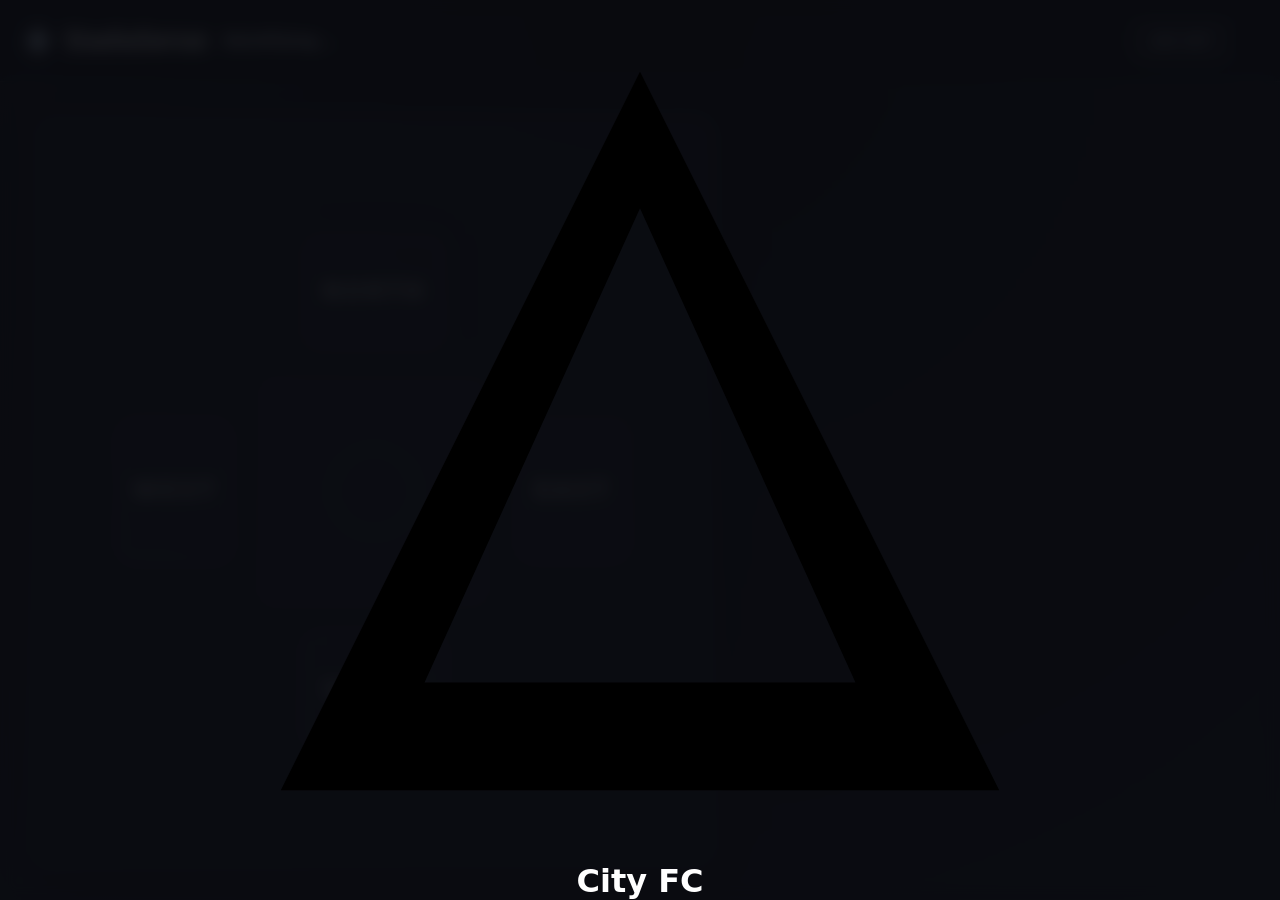
==== index.html @ 7b449bf9 "first commit" ====
<!DOCTYPE html>
<html lang="en">
<head>
  <meta charset="UTF-8">
  <meta name="viewport" content="width=device-width, initial-scale=1.0, maximum-scale=1.0, user-scalable=no">
  <meta name="description" content="Secure, accessible, and personalized Venue Assistant">
  <meta http-equiv="Content-Security-Policy" content="default-src 'self'; style-src 'self' 'unsafe-inline'; script-src 'self'; connect-src 'self' https://generativelanguage.googleapis.com">
  <title>StadiaSense | Smart Stadium Assistant</title>
  <link rel="stylesheet" href="./styles.css">
</head>
<body>

  <!-- Splash Screen -->
  <div id="splash" aria-hidden="false">
    <svg viewBox="0 0 24 24"><path d="M12 2L2 22h20L12 2zm0 3.8L18 19H6l6-13.2z"/></svg>
    <h1 id="splash-title">StadiaSense</h1>
  </div>

  <!-- Ticket Authentication Portal -->
  <div id="ticket-portal" aria-hidden="true" role="dialog" aria-labelledby="auth-title">
    <div class="glass-card auth-card">
      <h2 id="auth-title">Authenticate Your Visit</h2>
      <p>Enter your <strong>Ticket Reference</strong> or <strong>Staff ID</strong> below to unlock your personalized guide.</p>
      
      <div class="input-group">
        <input type="text" id="ticket-input" placeholder="e.g. VIP-AA123" aria-label="Ticket Number" />
        <button id="auth-btn" class="tap-target" aria-label="Submit Ticket">Unlock 🔓</button>
      </div>
      <p id="auth-error" class="error-msg" aria-live="polite"></p>
      
      <div class="demo-hints">
        <small>Demo IDs: VIP-AA123, FAN-456, STAFF-001</small>
      </div>
    </div>
  </div>

  <!-- Settings / API Modal -->
  <div id="settings-modal" aria-hidden="true" role="dialog">
    <div class="glass-card modal-content">
      <h2>App Settings</h2>
      <label for="api-key-input">Gemini API Key (For Concierge):</label>
      <input type="password" id="api-key-input" placeholder="AIzaSy..." />
      <div style="display:flex; gap:1rem; margin-top:1rem;">
        <button id="save-key-btn" class="tap-target">Save securely</button>
        <button id="close-modal-btn" class="tap-target secondary">Close</button>
      </div>
    </div>
  </div>

  <!-- Timesheet Overlay -->
  <div id="timesheet-modal" aria-hidden="true" role="dialog">
    <div class="glass-card timesheet-content">
      <div class="timesheet-header">
        <h2>Schedule</h2>
        <button id="close-timesheet-btn" class="tap-target small-btn">❌</button>
      </div>
      <div id="timesheet-error" style="color:var(--wait-bad); font-weight:800; font-size:0.9rem; text-align:center; min-height: 20px;"></div>
      <ul id="schedule-list"></ul>
    </div>
  </div>

  <!-- Main App View -->
  <header id="main-header">
    <div class="header-left">
      <div class="brand">
        <svg aria-hidden="true" viewBox="0 0 24 24" stroke="currentColor" stroke-width="2"><path d="M13 2L3 14h9l-1 8 10-12h-9l1-8z"/></svg>
        <span id="app-title">StadiaSense</span>
      </div>
      <div class="user-greeting" id="user-greeting">Identifying...</div>
    </div>
    <div style="display:flex; gap:0.5rem; align-items: center;">
      <button id="logout-btn" class="tap-target small-text-btn" aria-label="Clear Session">Log Out</button>
      <button id="settings-btn" class="settings-btn tap-target" aria-label="Open Settings" role="button" tabindex="0">⚙️</button>
    </div>
  </header>

  <main>
    <section class="map-container">
      <div class="map-wrapper glass-card">
        <!-- Securely injected SVG map -->
        <svg class="venue-map" viewBox="0 0 400 400" aria-label="Stadium Map with zones">
          <!-- Zones -->
          <rect id="zone-north" x="150" y="20" width="100" height="80" class="zone-box" />
          <text x="200" y="65" class="zone-text">NORTH</text>
          
          <rect id="zone-south" x="150" y="300" width="100" height="80" class="zone-box" />
          <text x="200" y="345" class="zone-text">SOUTH</text>

          <rect id="zone-west" x="20" y="150" width="80" height="100" class="zone-box" />
          <text x="60" y="205" class="zone-text">WEST</text>

          <rect id="zone-east" x="300" y="150" width="80" height="100" class="zone-box" />
          <text x="340" y="205" class="zone-text">EAST</text>

          <!-- Field -->
          <rect x="120" y="120" width="160" height="160" fill="rgba(255,255,255,0.02)" stroke="rgba(255,255,255,0.1)" rx="10" />
          <circle cx="200" cy="200" r="30" fill="transparent" stroke="rgba(255,255,255,0.1)" stroke-width="2" />
          
          <path id="active-route" class="route-path" />
        </svg>
      </div>
    </section>

    <section class="dashboard-container">
      <div class="history-scroll" id="qa-feed" aria-live="polite"></div>
      <div class="quick-actions" id="quick-actions-grid"></div>
    </section>
  </main>

  <script src="./mockData.js" defer></script>
  <script src="./app.js" defer></script>
</body>
</html>
---- styles.css ----
:root {
  --theme-primary: #1D4E89;
  --theme-secondary: #F5A623;
  --theme-primary-alpha: rgba(29, 78, 137, 0.2);
  --theme-secondary-alpha: rgba(245, 166, 35, 0.2);

  --bg-color-top: #0a0b10;
  --bg-color-bottom: #12151e;
  
  --glass-bg: rgba(20, 25, 35, 0.6);
  --glass-border: rgba(255, 255, 255, 0.08);
  --glass-shadow: 0 8px 32px 0 rgba(0, 0, 0, 0.37);

  --text-primary: #ffffff;
  --text-secondary: #9ca3af;
  
  --wait-good: #10b981;
  --wait-med: #f59e0b;
  --wait-bad: #ef4444;

  --font-stack: 'Inter', system-ui, -apple-system, sans-serif;
}

* { box-sizing: border-box; margin: 0; padding: 0; }

body {
  font-family: var(--font-stack);
  background: radial-gradient(circle at 50% 0%, var(--bg-color-top) 0%, var(--bg-color-bottom) 100%);
  color: var(--text-primary);
  min-height: 100vh;
  display: flex;
  flex-direction: column;
  overflow-x: hidden;
  user-select: none;
  -webkit-font-smoothing: antialiased;
}

/* Glassmorphism Helper */
.glass-card {
  background: var(--glass-bg);
  border: 1px solid var(--glass-border);
  box-shadow: var(--glass-shadow);
  backdrop-filter: blur(12px);
  -webkit-backdrop-filter: blur(12px);
  border-radius: 1.5rem;
}

/* Accessibility: Focus tracking */
*:focus-visible {
  outline: 3px solid var(--theme-secondary);
  outline-offset: 2px;
}

strong, .stat-number, .cta-text { font-weight: 700; color: #fff; }
p, span { font-weight: 400; }

button, .tap-target, input {
  font-family: var(--font-stack);
  cursor: pointer;
  transition: all 0.2s cubic-bezier(0.175, 0.885, 0.32, 1.275);
}
button:active:not(:disabled), .tap-target:active:not(:disabled) { transform: scale(0.94); }

/* --- Modals and Alerts --- */
#splash, #ticket-portal, #settings-modal, #timesheet-modal {
  position: absolute; top:0; left:0; width:100%; height:100%;
  background: rgba(10, 11, 16, 0.85); backdrop-filter: blur(8px);
  display: none; align-items: center; justify-content: center;
  z-index: 1000;
  opacity: 0;
  transition: opacity 0.4s ease;
}

#splash[aria-hidden="false"], #ticket-portal[aria-hidden="false"], #settings-modal[aria-hidden="false"], #timesheet-modal[aria-hidden="false"] {
  display: flex; flex-direction: column; opacity: 1;
}

/* Authentication Portal */
.auth-card {
  width: 90%; max-width: 400px; padding: 2.5rem 2rem;
  display: flex; flex-direction: column; gap: 1.5rem; text-align: center;
  transform: translateY(20px); animation: floatUp 0.5s forwards ease-out;
}
@keyframes floatUp { to { transform: translateY(0); } }

.auth-card h2 { font-size: 1.75rem; font-weight: 800; background: linear-gradient(135deg, #fff, var(--text-secondary)); -webkit-background-clip: text; -webkit-text-fill-color: transparent; }
.auth-card p { color: var(--text-secondary); font-size: 0.95rem; line-height: 1.5; }

.input-group { display: flex; flex-direction: column; gap: 1rem; margin-top: 1rem; }
.input-group input {
  background: rgba(0,0,0,0.4); border: 1px solid var(--glass-border); color: #fff;
  padding: 1.2rem; border-radius: 1rem; font-size: 1.1rem; text-align: center;
  text-transform: uppercase; letter-spacing: 2px;
}
.input-group input:focus { border-color: var(--theme-primary); box-shadow: 0 0 15px var(--theme-primary-alpha); }

#auth-btn {
  background: linear-gradient(135deg, var(--theme-primary), var(--theme-secondary));
  color: #fff; border: none; padding: 1.25rem; border-radius: 1rem;
  font-size: 1.1rem; font-weight: 800; text-transform: uppercase; letter-spacing: 1px;
}
.error-msg { color: var(--wait-bad); font-weight: 700; height: 1.5em; font-size: 0.9rem; margin-top: -0.5rem;}
.demo-hints { color: var(--text-secondary); opacity: 0.7; }

/* Timesheet Modal */
.timesheet-content {
  width: 90%; max-width: 500px; padding: 2rem;
  max-height: 80vh; overflow-y: auto; display: flex; flex-direction: column; gap: 1.5rem;
}
.timesheet-header { display: flex; justify-content: space-between; align-items: center; border-bottom: 1px solid var(--glass-border); padding-bottom: 1rem; }
.timesheet-header h2 { font-weight: 800; font-size: 1.4rem; }
.small-btn { background: rgba(255,255,255,0.1); border: none; border-radius: 50%; width: 40px; height: 40px; color: #fff; font-size: 1.2rem; }

#schedule-list { list-style: none; display: flex; flex-direction: column; gap: 1rem; }
.schedule-item {
  display: flex; justify-content: space-between; align-items: center; padding: 1rem; border-radius: 1rem;
  background: rgba(255,255,255,0.03); border-left: 4px solid var(--glass-border);
}
.event-details { display: flex; gap: 1rem; align-items: center; }
.schedule-item.active { border-left-color: var(--theme-primary); background: var(--theme-primary-alpha); }
.schedule-item.completed { opacity: 0.5; border-left-color: var(--wait-good); }
.schedule-time { font-weight: 800; color: var(--theme-secondary); min-width: 60px; }
.schedule-event { font-weight: 600; }

.checkin-btn {
  background: var(--theme-primary); color: #fff; border: none; padding: 0.5rem 1rem;
  border-radius: 0.75rem; font-weight: 700; font-size: 0.85rem; text-transform: uppercase;
}
.checkin-btn:hover { background: var(--theme-secondary); }

.checkout-btn {
  background: transparent; color: var(--text-primary); border: 1px solid var(--theme-secondary); padding: 0.5rem 1rem;
  border-radius: 0.75rem; font-weight: 700; font-size: 0.85rem; text-transform: uppercase;
}
.checkout-btn:hover { background: var(--theme-secondary); color: #000; }

.checkin-stamp { color: var(--wait-good); font-weight: 800; font-size: 0.85rem; letter-spacing: 1px; }

/* Settings Modal */
#settings-modal { z-index: 1200; }
.modal-content { padding: 2rem; display:flex; flex-direction: column; width: 90%; max-width: 400px; gap: 1rem;}
#api-key-input { background: rgba(0,0,0,0.5); border: 1px solid var(--glass-border); color: #fff; padding: 1.2rem; border-radius: 1rem; }
#save-key-btn { background: var(--theme-primary); color: #fff; border:none; padding: 1rem; border-radius: 1rem; font-weight: 700; flex: 1; }
.secondary { background: transparent; border: 1px solid var(--text-secondary); color: var(--text-primary); padding: 1rem; border-radius: 1rem; }

/* --- Main Layout --- */
header {
  padding: 1.5rem; background: rgba(0,0,0,0.2); border-bottom: 1px solid var(--glass-border);
  display: flex; justify-content: space-between; align-items: center; z-index: 10;
  backdrop-filter: blur(10px);
}
.header-left { display: flex; align-items: center; gap: 1rem; }
.brand { font-size: 1.5rem; font-weight: 800; display: flex; align-items: center; gap: 0.75rem; letter-spacing: -0.5px;}
.brand svg { width: 28px; height: 28px; fill: var(--theme-primary); filter: drop-shadow(0 0 8px var(--theme-primary-alpha)); }
.user-greeting { font-weight: 600; color: var(--text-secondary); font-size: 0.95rem; }
.settings-btn { background:transparent; border:none; font-size:1.5rem; display:flex; align-items:center; }
.small-text-btn { background: transparent; border: 1px solid var(--text-secondary); color: var(--text-secondary); padding: 0.5rem 0.8rem; border-radius: 0.5rem; font-size: 0.8rem; font-weight: 700; text-transform: uppercase; }
.small-text-btn:hover { background: var(--wait-bad); color: #fff; border-color: var(--wait-bad); }

main { flex: 1; display: flex; flex-direction: column; padding: 1rem; gap: 1rem; overflow-y: auto; }
@media (min-width: 768px) { main { flex-direction: row; padding: 2rem; gap: 2rem; overflow: hidden; } }

/* --- Map View --- */
.map-container { flex: 1; display: flex; flex-direction: column; min-height: 300px; }
.map-wrapper { flex: 1; position: relative; display: flex; align-items: center; justify-content: center; overflow: hidden; padding: 1rem; }
svg.venue-map { width: 100%; height: 100%; max-height: 50vh; max-width: 600px; padding: 1rem; filter: drop-shadow(0 0 20px rgba(0,0,0,0.5)); transition: all 0.3s ease; }
@media (min-width: 768px) { svg.venue-map { max-height: 80vh; } .map-container { flex: 1.3; } }

.zone-box { fill: rgba(255,255,255,0.02); stroke: var(--glass-border); stroke-width: 2; rx: 12px; transition: all 0.4s ease; }
.zone-text { fill: rgba(255,255,255,0.4); font-family: var(--font-stack); font-weight: 800; font-size: 16px; text-anchor: middle; letter-spacing: 2px;}
.zone-box.active { fill: var(--theme-primary-alpha); stroke: var(--theme-primary); }

.route-path {
  fill: none; stroke: url(#route-gradient); stroke-width: 5; stroke-linecap: round;
  stroke-dasharray: 12 12; animation: dash 20s linear infinite; opacity: 0; filter: drop-shadow(0 0 5px var(--theme-secondary));
}
/* Fallback gradient styling in CSS if SVG def drops out */
.route-path { stroke: var(--theme-secondary); }
.route-path.visible { opacity: 1; }
@keyframes dash { to { stroke-dashoffset: -1000; } }

/* --- Dashboard --- */
.dashboard-container { flex: 1; display: flex; flex-direction: column; gap: 1rem; width: 100%; }
@media (min-width: 768px) { .dashboard-container { max-width: 500px; min-width: 400px; } }

.history-scroll { flex: 1; overflow-y: auto; padding-right: 0.5rem; display: flex; flex-direction: column; gap: 1.2rem; min-height: 200px; }
.history-scroll::-webkit-scrollbar { width: 4px; }
.history-scroll::-webkit-scrollbar-thumb { background: var(--glass-border); border-radius: 4px; }

.answer-card {
  background: var(--glass-bg); border: 1px solid var(--glass-border); border-radius: 1.5rem;
  padding: 1.5rem; animation: slideUp 0.4s cubic-bezier(0.16, 1, 0.3, 1) forwards;
  opacity: 0; line-height: 1.6; font-size: 1.05rem; transform: translateY(15px); box-shadow: var(--glass-shadow);
}
@keyframes slideUp { to { opacity: 1; transform: translateY(0); } }

/* Indicator Pills */
.pill {
  display: inline-flex; align-items: center; gap: 8px;
  padding: 6px 12px; border-radius: 20px; font-weight: 800; font-size: 0.8rem;
  background: rgba(255,255,255,0.05); border: 1px solid var(--glass-border); margin-right: 8px; margin-bottom: 8px; letter-spacing: 0.5px;
}
.pill::before { content: ''; width: 8px; height: 8px; border-radius: 50%; }
.pill.good::before { background: var(--wait-good); box-shadow: 0 0 8px var(--wait-good); }
.pill.med::before { background: var(--wait-med); box-shadow: 0 0 8px var(--wait-med); }
.pill.bad::before { background: var(--wait-bad); box-shadow: 0 0 8px var(--wait-bad); }

.follow-ups { display: flex; flex-wrap: wrap; gap: 0.75rem; margin-top: 1.2rem; padding-top: 1.2rem; border-top: 1px solid var(--glass-border); }
.follow-up-btn {
  background: var(--theme-primary-alpha); color: var(--text-primary); border: 1px solid var(--theme-primary);
  border-radius: 1rem; padding: 0.75rem 1.25rem; font-weight: 700; font-size: 0.9rem;
}
.follow-up-btn:hover { background: var(--theme-primary); }

/* Quick Actions Grid */
.quick-actions {
  display: grid; grid-template-columns: repeat(auto-fit, minmax(140px, 1fr)); gap: 0.75rem;
  padding-bottom: 2rem; /* Mobile padding clearance */
}
@media (min-width: 768px) { .quick-actions { padding-bottom: 0; } }

.action-tile {
  background: var(--glass-bg); color: var(--text-primary); border: 1px solid var(--glass-border);
  border-radius: 1.25rem; padding: 1.25rem 0.5rem; font-weight: 700; font-size: 0.95rem; text-align: center;
  display: flex; flex-direction: column; justify-content: center; align-items: center; gap: 0.5rem;
  box-shadow: 0 4px 15px rgba(0,0,0,0.2);
}
.action-tile svg { fill: var(--theme-primary); width: 28px; height: 28px; filter: drop-shadow(0 0 5px var(--theme-primary-alpha)); transition: all 0.3s ease; }
.action-tile:hover, .action-tile:focus-visible { border-color: var(--theme-secondary); background: rgba(255,255,255,0.05); transform: translateY(-3px); }
.action-tile:hover svg { fill: var(--theme-secondary); filter: drop-shadow(0 0 8px var(--theme-secondary-alpha)); transform: scale(1.1); }

/* Specialized Tiles */
.tile-schedule { background: linear-gradient(145deg, rgba(29, 78, 137, 0.4), rgba(0,0,0,0)); border-color: var(--theme-primary); }

/* Role Theming Accents */
body.role-vip { --theme-primary: #D4AF37; --theme-primary-alpha: rgba(212, 175, 55, 0.2); }
body.role-staff { --theme-primary: #e63946; --theme-primary-alpha: rgba(230, 57, 70, 0.2); }
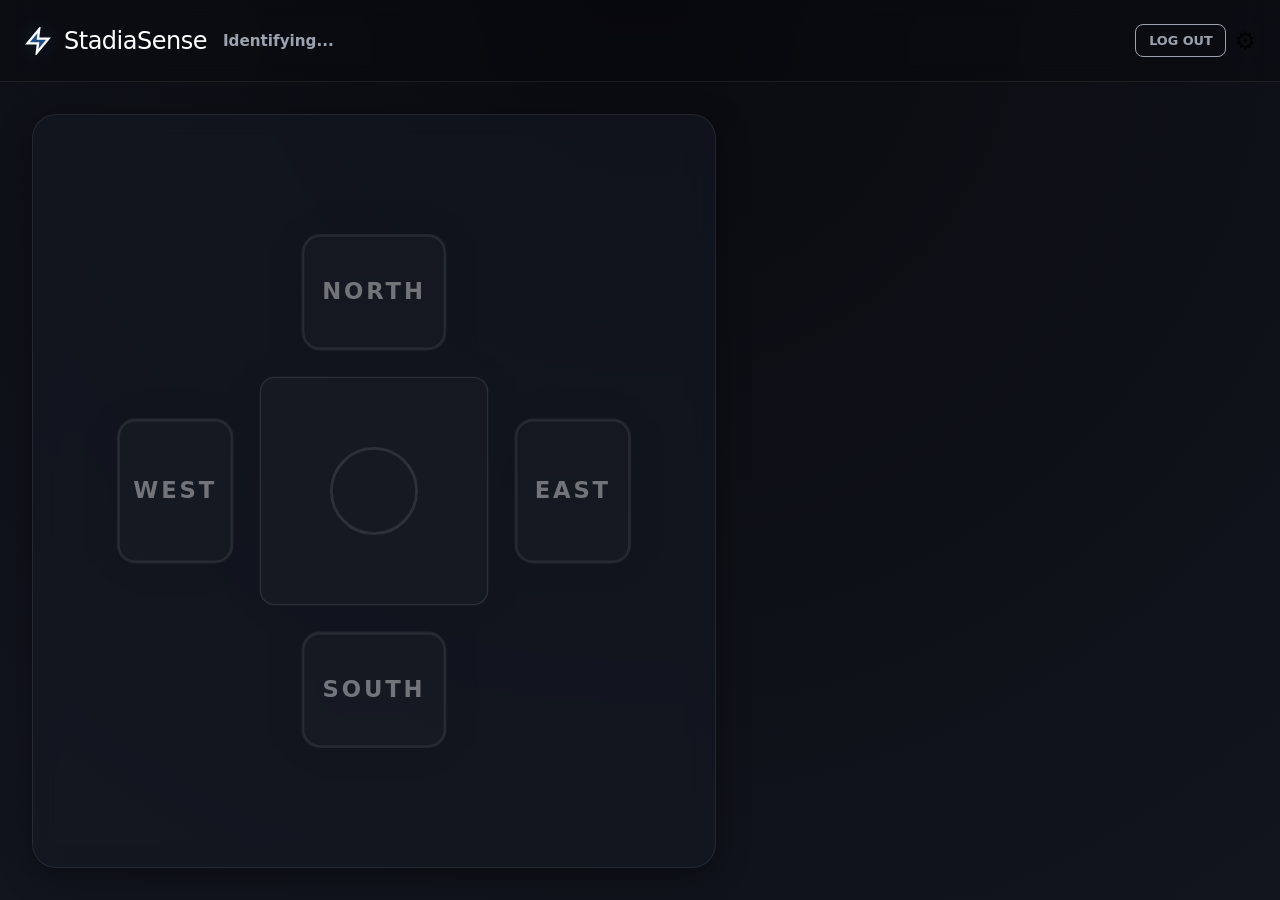
==== commit b6bf5100: "loader changes" ====
--- a/index.html
+++ b/index.html
@@ -12,8 +12,7 @@
 
   <!-- Splash Screen -->
   <div id="splash" aria-hidden="false">
-    <svg viewBox="0 0 24 24"><path d="M12 2L2 22h20L12 2zm0 3.8L18 19H6l6-13.2z"/></svg>
-    <h1 id="splash-title">StadiaSense</h1>
+    <h1 id="splash-title" style="font-weight: 500; letter-spacing: 2px;">Loading...</h1>
   </div>
 
   <!-- Ticket Authentication Portal -->
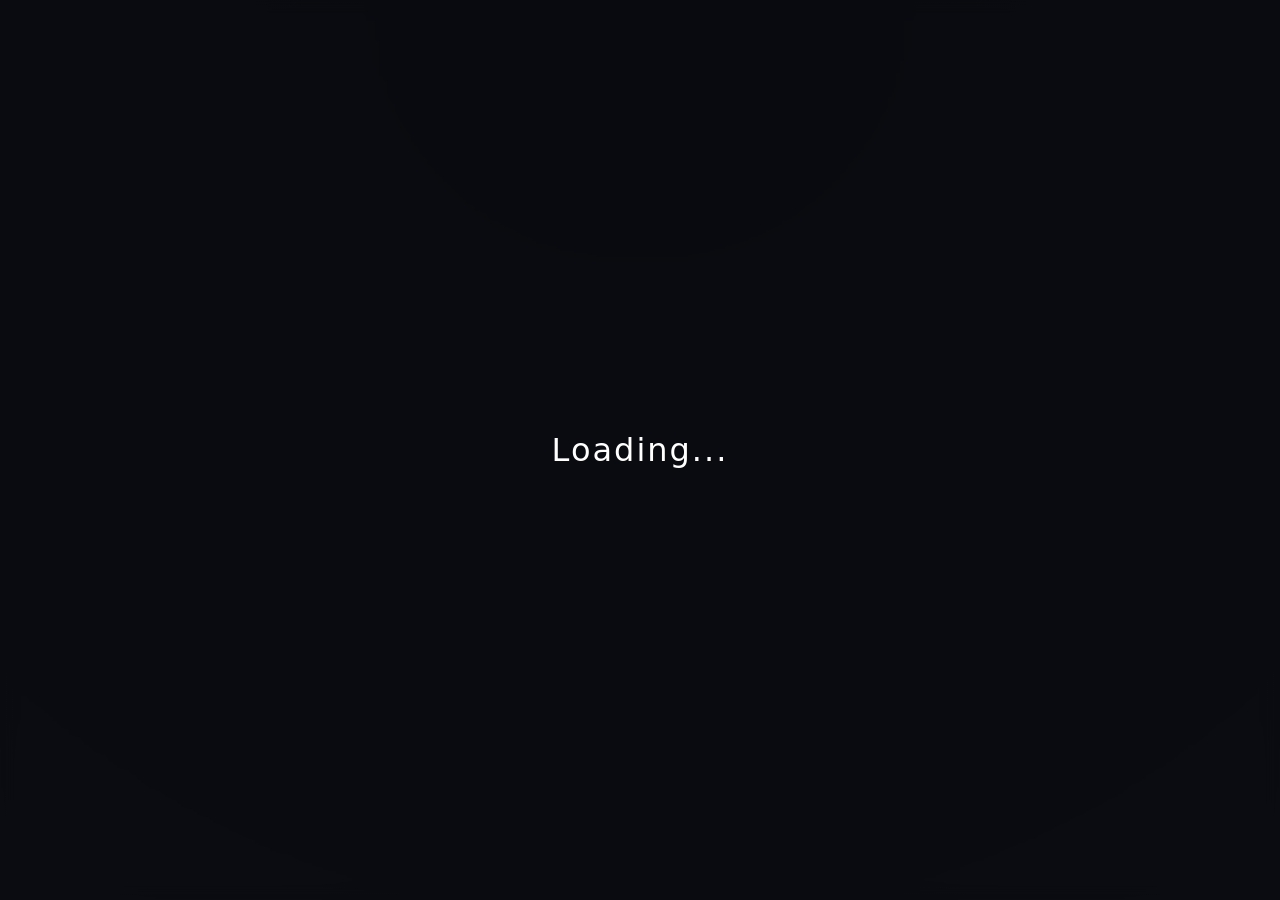
==== commit 18c098ba: "Backend update" ====
--- a/index.html
+++ b/index.html
@@ -1,32 +1,114 @@
 <!DOCTYPE html>
 <html lang="en">
+
 <head>
   <meta charset="UTF-8">
   <meta name="viewport" content="width=device-width, initial-scale=1.0, maximum-scale=1.0, user-scalable=no">
   <meta name="description" content="Secure, accessible, and personalized Venue Assistant">
-  <meta http-equiv="Content-Security-Policy" content="default-src 'self'; style-src 'self' 'unsafe-inline'; script-src 'self'; connect-src 'self' https://generativelanguage.googleapis.com">
+  <meta http-equiv="Content-Security-Policy"
+    content="default-src 'self'; style-src 'self' 'unsafe-inline'; script-src 'self'; connect-src 'self' https://generativelanguage.googleapis.com">
   <title>StadiaSense | Smart Stadium Assistant</title>
   <link rel="stylesheet" href="./styles.css">
 </head>
+
 <body>
 
   <!-- Splash Screen -->
   <div id="splash" aria-hidden="false">
     <h1 id="splash-title" style="font-weight: 500; letter-spacing: 2px;">Loading...</h1>
+  </div>
+
+  <!-- Landing Portal for Event Selection -->
+  <div id="landing-portal" aria-hidden="true">
+    <header class="landing-taskbar">
+      <div class="brand tap-target" id="landing-brand-btn" style="cursor: pointer;" aria-label="Return Home" role="button" tabindex="0">
+        <svg aria-hidden="true" viewBox="0 0 24 24" stroke="currentColor" stroke-width="2">
+          <path d="M13 2L3 14h9l-1 8 10-12h-9l1-8z" />
+        </svg>
+        <span>StadiaSense</span>
+      </div>
+      <div class="landing-tabs">
+        <button id="tab-discover" class="tab-btn active tap-target">Discover Events</button>
+        <button id="tab-organizer" class="tab-btn tap-target">Host an Event</button>
+      </div>
+    </header>
+
+    <div class="landing-content">
+      <!-- Discover Tab -->
+      <div id="view-discover" class="landing-view active">
+        <div class="view-header">
+          <h2>Events</h2>
+          <p style="color:var(--text-secondary);">Select an event to access your secure personalized guide.</p>
+        </div>
+        <div class="events-grid" id="events-grid">
+          <!-- Populated dynamically via JS -->
+        </div>
+        <p id="landing-msg-discover" class="error-msg" aria-live="polite" style="text-align:center;"></p>
+      </div>
+
+      <!-- Organizer Tab -->
+      <div id="view-organizer" class="landing-view">
+        <div class="glass-card upload-card" style="max-width:800px; margin:0 auto; padding:3rem 2.5rem; border: 1px solid rgba(255,255,255,0.1);">
+          
+          <!-- Segment Controller -->
+          <div class="segment-control">
+            <button class="segment-btn active" id="mode-create-btn">Create New Event</button>
+            <button class="segment-btn" id="mode-manage-btn">Manage Existing</button>
+          </div>
+
+          <div style="display:flex; justify-content:space-between; align-items:flex-end; margin-bottom: 1.5rem;">
+            <h3 style="margin:0; font-size: 1.4rem; font-weight:800; display:flex; align-items:center; gap:0.5rem;"><span style="color:var(--theme-primary);">⚡</span> Event Configuration</h3>
+            <a href="/event_template.json" download="event_template.json" style="color:var(--text-secondary); font-size:0.9rem; text-decoration:none; display:flex; align-items:center; gap:0.4rem; font-weight:700;"><svg width="16" height="16" viewBox="0 0 24 24" fill="none" stroke="currentColor" stroke-width="2"><path d="M21 15v4a2 2 0 0 1-2 2H5a2 2 0 0 1-2-2v-4M7 10l5 5 5-5M12 15V3"/></svg> Download Blueprint</a>
+          </div>
+
+          <!-- Secret Banner for Management -->
+          <div id="manage-banner" style="display:none; background: rgba(16, 185, 129, 0.1); border: 1px solid rgba(16, 185, 129, 0.3); padding: 1.5rem; border-radius: 1rem; margin-bottom: 2rem;">
+            <p style="margin: 0 0 1rem 0; color:#fff; font-size:0.95rem; line-height: 1.5;">Enter your secure Host Key below to fetch your current venue architecture. Edits made here instantly deploy globally.</p>
+            <div style="display: flex; gap: 0.5rem; justify-content:center;">
+              <input type="text" id="manage-host-key" placeholder="Host Key (e.g. e4f5a1...)" style="flex:1; background:rgba(0,0,0,0.5); border:1px solid var(--glass-border); color:#fff; padding:1.25rem; border-radius:1rem; font-family: monospace; font-size: 1.1rem; letter-spacing: 2px;" />
+              <button id="load-event-btn" class="tap-target action-btn-secondary" style="width:auto; padding:0 2rem; background:rgba(255,255,255,0.05); color:#10b981; border-color:rgba(16,185,129,0.3);">Load Data 🔄</button>
+            </div>
+          </div>
+
+          <!-- Editor Interface -->
+          <div class="input-group" id="editor-group">
+            <div style="display:flex; gap: 1rem;">
+              <input type="text" id="new-event-name" placeholder="Event Display Name" style="font-size:1.1rem; flex: 1.5; padding: 1.25rem; border-radius: 1rem; box-sizing:border-box;" />
+              <input type="url" id="new-event-image" placeholder="Cover Image URL (Optional)" style="font-size:1rem; font-family:var(--font-stack); flex: 2; padding: 1.25rem; border-radius: 1rem; box-sizing:border-box;" />
+            </div>
+            
+            <textarea id="new-event-json" placeholder="Paste full JSON Configuration Template here..." style="width:100%; padding:1.5rem; background:rgba(0,0,0,0.4); color:#fff; border:1px solid var(--glass-border); border-radius:1rem; height: 280px; font-family: monospace; font-size: 0.95rem; resize: vertical; outline:none; line-height:1.5; box-sizing: border-box;"></textarea>
+            
+            <!-- Actions -->
+            <div id="create-actions" style="margin-top: 1rem;">
+              <button id="upload-event-btn" class="tap-target action-btn-primary" style="padding: 1.5rem; font-size: 1.15rem;">Deploy Venue Space 🚀</button>
+            </div>
+            <div id="manage-actions" style="display:none; gap:1rem; margin-top: 1rem;">
+              <button id="update-event-btn" class="tap-target action-btn-primary" style="flex:2; background:linear-gradient(135deg, #10b981, #059669); box-shadow: 0 4px 15px rgba(16,185,129,0.3); padding: 1.5rem; font-size: 1.1rem;">Update Active Architecture</button>
+              <button id="delete-event-btn" class="tap-target action-btn-secondary" style="flex:1; border-color:rgba(239,68,68,0.5); color:#ef4444; background: rgba(239,68,68,0.05);">Decommission Venue</button>
+            </div>
+          </div>
+          <p id="landing-msg-organizer" class="error-msg" aria-live="polite" style="text-align:center; height: auto; min-height: 1.5rem; margin-top:0.5rem;"></p>
+        </div>
+      </div>
+    </div>
   </div>
 
   <!-- Ticket Authentication Portal -->
   <div id="ticket-portal" aria-hidden="true" role="dialog" aria-labelledby="auth-title">
     <div class="glass-card auth-card">
       <h2 id="auth-title">Authenticate Your Visit</h2>
-      <p>Enter your <strong>Ticket Reference</strong> or <strong>Staff ID</strong> below to unlock your personalized guide.</p>
-      
+      <p>Enter your <strong>Ticket Reference</strong> or <strong>Staff ID</strong> below to unlock your personalized
+        guide.</p>
+
       <div class="input-group">
         <input type="text" id="ticket-input" placeholder="e.g. VIP-AA123" aria-label="Ticket Number" />
-        <button id="auth-btn" class="tap-target" aria-label="Submit Ticket">Unlock 🔓</button>
+        <button id="auth-btn" class="tap-target action-btn-primary" aria-label="Submit Ticket">Unlock</button>
+        <button id="back-events-btn" class="tap-target action-btn-secondary">Back
+          to Events</button>
       </div>
       <p id="auth-error" class="error-msg" aria-live="polite"></p>
-      
+
       <div class="demo-hints">
         <small>Demo IDs: VIP-AA123, FAN-456, STAFF-001</small>
       </div>
@@ -53,60 +135,68 @@
         <h2>Schedule</h2>
         <button id="close-timesheet-btn" class="tap-target small-btn">❌</button>
       </div>
-      <div id="timesheet-error" style="color:var(--wait-bad); font-weight:800; font-size:0.9rem; text-align:center; min-height: 20px;"></div>
+      <div id="timesheet-error"
+        style="color:var(--wait-bad); font-weight:800; font-size:0.9rem; text-align:center; min-height: 20px;"></div>
       <ul id="schedule-list"></ul>
     </div>
   </div>
 
   <!-- Main App View -->
-  <header id="main-header">
-    <div class="header-left">
-      <div class="brand">
-        <svg aria-hidden="true" viewBox="0 0 24 24" stroke="currentColor" stroke-width="2"><path d="M13 2L3 14h9l-1 8 10-12h-9l1-8z"/></svg>
-        <span id="app-title">StadiaSense</span>
-      </div>
-      <div class="user-greeting" id="user-greeting">Identifying...</div>
-    </div>
-    <div style="display:flex; gap:0.5rem; align-items: center;">
-      <button id="logout-btn" class="tap-target small-text-btn" aria-label="Clear Session">Log Out</button>
-      <button id="settings-btn" class="settings-btn tap-target" aria-label="Open Settings" role="button" tabindex="0">⚙️</button>
-    </div>
-  </header>
-
-  <main>
-    <section class="map-container">
-      <div class="map-wrapper glass-card">
-        <!-- Securely injected SVG map -->
-        <svg class="venue-map" viewBox="0 0 400 400" aria-label="Stadium Map with zones">
-          <!-- Zones -->
-          <rect id="zone-north" x="150" y="20" width="100" height="80" class="zone-box" />
-          <text x="200" y="65" class="zone-text">NORTH</text>
-          
-          <rect id="zone-south" x="150" y="300" width="100" height="80" class="zone-box" />
-          <text x="200" y="345" class="zone-text">SOUTH</text>
-
-          <rect id="zone-west" x="20" y="150" width="80" height="100" class="zone-box" />
-          <text x="60" y="205" class="zone-text">WEST</text>
-
-          <rect id="zone-east" x="300" y="150" width="80" height="100" class="zone-box" />
-          <text x="340" y="205" class="zone-text">EAST</text>
-
-          <!-- Field -->
-          <rect x="120" y="120" width="160" height="160" fill="rgba(255,255,255,0.02)" stroke="rgba(255,255,255,0.1)" rx="10" />
-          <circle cx="200" cy="200" r="30" fill="transparent" stroke="rgba(255,255,255,0.1)" stroke-width="2" />
-          
-          <path id="active-route" class="route-path" />
-        </svg>
-      </div>
-    </section>
-
-    <section class="dashboard-container">
-      <div class="history-scroll" id="qa-feed" aria-live="polite"></div>
-      <div class="quick-actions" id="quick-actions-grid"></div>
-    </section>
-  </main>
-
-  <script src="./mockData.js" defer></script>
+  <div id="app-core" style="display: none; flex-direction: column; height: 100vh;">
+    <header id="main-header">
+      <div class="header-left">
+        <div class="brand tap-target" id="home-brand-btn" aria-label="Return to Home" tabindex="0" role="button" style="cursor: pointer;">
+          <svg aria-hidden="true" viewBox="0 0 24 24" stroke="currentColor" stroke-width="2">
+            <path d="M13 2L3 14h9l-1 8 10-12h-9l1-8z" />
+          </svg>
+          <span id="app-title">StadiaSense</span>
+        </div>
+        <div class="user-greeting" id="user-greeting">Identifying...</div>
+      </div>
+      <div style="display:flex; gap:0.5rem; align-items: center;">
+        <button id="logout-btn" class="tap-target small-text-btn" aria-label="Switch Event">Switch Event</button>
+        <button id="settings-btn" class="settings-btn tap-target" aria-label="Open Settings" role="button"
+          tabindex="0">⚙️</button>
+      </div>
+    </header>
+
+    <main>
+      <section class="map-container">
+        <div class="map-wrapper glass-card">
+          <!-- Securely injected SVG map -->
+          <svg class="venue-map" viewBox="0 0 400 400" aria-label="Stadium Map with zones">
+            <!-- Zones -->
+            <rect id="zone-north" x="150" y="20" width="100" height="80" class="zone-box" />
+            <text x="200" y="65" class="zone-text">NORTH</text>
+
+            <rect id="zone-south" x="150" y="300" width="100" height="80" class="zone-box" />
+            <text x="200" y="345" class="zone-text">SOUTH</text>
+
+            <rect id="zone-west" x="20" y="150" width="80" height="100" class="zone-box" />
+            <text x="60" y="205" class="zone-text">WEST</text>
+
+            <rect id="zone-east" x="300" y="150" width="80" height="100" class="zone-box" />
+            <text x="340" y="205" class="zone-text">EAST</text>
+
+            <!-- Field -->
+            <rect x="120" y="120" width="160" height="160" fill="rgba(255,255,255,0.02)" stroke="rgba(255,255,255,0.1)"
+              rx="10" />
+            <circle cx="200" cy="200" r="30" fill="transparent" stroke="rgba(255,255,255,0.1)" stroke-width="2" />
+
+            <path id="active-route" class="route-path" />
+          </svg>
+        </div>
+      </section>
+
+      <section class="dashboard-container">
+        <div class="history-scroll" id="qa-feed" aria-live="polite"></div>
+        <div class="quick-actions" id="quick-actions-grid"></div>
+      </section>
+    </main>
+  </div>
+
+
   <script src="./app.js" defer></script>
 </body>
-</html>
+
+</html>
--- a/styles.css
+++ b/styles.css
@@ -94,13 +94,47 @@
 }
 .input-group input:focus { border-color: var(--theme-primary); box-shadow: 0 0 15px var(--theme-primary-alpha); }
 
-#auth-btn {
+/* Custom Action Buttons */
+.action-btn-primary {
+  width: 100%; padding: 1.25rem;
   background: linear-gradient(135deg, var(--theme-primary), var(--theme-secondary));
-  color: #fff; border: none; padding: 1.25rem; border-radius: 1rem;
-  font-size: 1.1rem; font-weight: 800; text-transform: uppercase; letter-spacing: 1px;
-}
-.error-msg { color: var(--wait-bad); font-weight: 700; height: 1.5em; font-size: 0.9rem; margin-top: -0.5rem;}
+  border: none; color: #fff; border-radius: 1rem;
+  font-weight: 800; font-size: 1.1rem; text-transform: uppercase; letter-spacing: 1.5px;
+  box-shadow: 0 4px 15px rgba(0,0,0,0.3);
+  transition: all 0.3s cubic-bezier(0.175, 0.885, 0.32, 1.275);
+  cursor: pointer;
+}
+.action-btn-primary:active { transform: scale(0.96); }
+
+.action-btn-secondary {
+  width: 100%; padding: 1.25rem;
+  background: transparent; color: var(--text-secondary);
+  border: 1px solid var(--glass-border); border-radius: 1rem;
+  font-weight: 700; font-size: 1rem; letter-spacing: 1px;
+  transition: all 0.3s ease;
+  cursor: pointer;
+}
+.action-btn-secondary:active { transform: scale(0.96); }
+.action-btn-secondary:hover {
+  background: rgba(255,255,255,0.05);
+  color: #fff; border-color: var(--text-secondary);
+}
+.error-msg { color: var(--wait-bad); font-weight: 700; padding: 0.5rem; height: 1.5em; font-size: 0.9rem; }
 .demo-hints { color: var(--text-secondary); opacity: 0.7; }
+
+/* Segment Control for Organizer Portal */
+.segment-control {
+  display: flex; background: rgba(0,0,0,0.4); border-radius: 2rem; padding: 0.35rem; margin-bottom: 2rem;
+  border: 1px solid var(--glass-border);
+}
+.segment-btn {
+  flex: 1; padding: 0.85rem; border-radius: 1.5rem; border: none; background: transparent; color: var(--text-secondary);
+  font-weight: 800; font-size: 0.95rem; letter-spacing: 0.5px; cursor: pointer; transition: all 0.3s cubic-bezier(0.175, 0.885, 0.32, 1.275);
+}
+.segment-btn.active {
+  background: linear-gradient(135deg, var(--theme-primary), var(--theme-secondary)); color: #fff;
+  box-shadow: 0 4px 15px rgba(0,0,0,0.3); transform: scale(1.02);
+}
 
 /* Timesheet Modal */
 .timesheet-content {
@@ -157,12 +191,12 @@
 .small-text-btn { background: transparent; border: 1px solid var(--text-secondary); color: var(--text-secondary); padding: 0.5rem 0.8rem; border-radius: 0.5rem; font-size: 0.8rem; font-weight: 700; text-transform: uppercase; }
 .small-text-btn:hover { background: var(--wait-bad); color: #fff; border-color: var(--wait-bad); }
 
-main { flex: 1; display: flex; flex-direction: column; padding: 1rem; gap: 1rem; overflow-y: auto; }
-@media (min-width: 768px) { main { flex-direction: row; padding: 2rem; gap: 2rem; overflow: hidden; } }
+main { flex: 1; display: flex; flex-direction: column; padding: 1rem; gap: 1rem; overflow-y: auto; min-height: 0; }
+@media (min-width: 768px) { main { flex-direction: row; padding: 2rem; gap: 2rem; overflow: hidden; min-height: 0; } }
 
 /* --- Map View --- */
-.map-container { flex: 1; display: flex; flex-direction: column; min-height: 300px; }
-.map-wrapper { flex: 1; position: relative; display: flex; align-items: center; justify-content: center; overflow: hidden; padding: 1rem; }
+.map-container { flex: 1; display: flex; flex-direction: column; min-height: 300px; min-width: 0; }
+.map-wrapper { flex: 1; position: relative; display: flex; align-items: center; justify-content: center; overflow: hidden; padding: 1rem; min-height: 0; min-width: 0; }
 svg.venue-map { width: 100%; height: 100%; max-height: 50vh; max-width: 600px; padding: 1rem; filter: drop-shadow(0 0 20px rgba(0,0,0,0.5)); transition: all 0.3s ease; }
 @media (min-width: 768px) { svg.venue-map { max-height: 80vh; } .map-container { flex: 1.3; } }
 
@@ -233,5 +267,61 @@
 .tile-schedule { background: linear-gradient(145deg, rgba(29, 78, 137, 0.4), rgba(0,0,0,0)); border-color: var(--theme-primary); }
 
 /* Role Theming Accents */
+/* Role Theming Accents */
 body.role-vip { --theme-primary: #D4AF37; --theme-primary-alpha: rgba(212, 175, 55, 0.2); }
 body.role-staff { --theme-primary: #e63946; --theme-primary-alpha: rgba(230, 57, 70, 0.2); }
+
+/* Landing Portal Specifics */
+#landing-portal {
+  position: fixed; top: 0; left: 0; right: 0; bottom: 0;
+  z-index: 1000; overflow-y: auto;
+  background: var(--bg-color-top);
+  display: none; opacity: 0; transition: opacity 0.4s ease;
+}
+
+#landing-portal[aria-hidden="false"] {
+  display: flex !important;
+  flex-direction: column;
+  align-items: center; /* better for grid wrapping */
+  padding-top: 0;
+  opacity: 1;
+}
+
+.landing-taskbar {
+  width: 100%; padding: 1.5rem 2rem; display: flex; justify-content: space-between; align-items: center;
+  border-bottom: 1px solid var(--glass-border); background: rgba(0,0,0,0.4);
+}
+.landing-tabs { display: flex; gap: 1rem; background: rgba(255,255,255,0.05); padding: 0.5rem; border-radius: 2rem; }
+.tab-btn { background: transparent; border: none; color: var(--text-secondary); font-weight: 700; padding: 0.75rem 1.5rem; border-radius: 1.5rem; transition: all 0.3s; }
+.tab-btn.active { background: var(--theme-secondary); color: #000; }
+
+.landing-content { width: 100%; max-width: 1200px; margin: 0 auto; padding: 3rem 1rem; }
+.landing-view { display: none; flex-direction: column; gap: 2rem; animation: floatUp 0.5s forwards ease-out; }
+.landing-view.active { display: flex; }
+
+.view-header { text-align: center; margin-bottom: 2rem; }
+.view-header h2 { font-size: 2.5rem; font-weight: 800; margin-bottom: 0.5rem; background: linear-gradient(135deg, #fff, var(--text-secondary)); -webkit-background-clip: text; -webkit-text-fill-color: transparent; }
+
+.events-grid { display: grid; grid-template-columns: repeat(auto-fill, minmax(300px, 1fr)); gap: 2rem; padding: 1rem; }
+.event-card {
+  position: relative; height: 220px; border-radius: 1.2rem; overflow: hidden; border: 1px solid var(--glass-border);
+  background-size: cover; background-position: center; box-shadow: var(--glass-shadow);
+  display: flex; flex-direction: column; justify-content: flex-end; transition: transform 0.3s ease;
+}
+.event-card:hover { transform: translateY(-5px); border-color: var(--theme-secondary); }
+
+.event-card-content { background: linear-gradient(to top, rgba(0,0,0,0.9) 0%, rgba(0,0,0,0) 100%); padding: 2rem 1.5rem 1.5rem; position: relative; z-index: 2; pointer-events: none;}
+.event-card h3 { font-size: 1.4rem; font-weight: 800; margin-bottom: 0.5rem; color: #fff; transition: transform 0.3s ease; }
+
+.event-hover-overlay {
+  position: absolute; top: 0; left: 0; width: 100%; height: 100%; background: rgba(0,0,0,0.6); backdrop-filter: blur(4px);
+  z-index: 3; display: flex; align-items: center; justify-content: center; opacity: 0; transition: opacity 0.3s ease;
+}
+.event-card:hover .event-hover-overlay { opacity: 1; }
+
+.join-event-btn {
+  background: var(--theme-primary); color: #fff; border: none; padding: 1rem 2rem; border-radius: 2rem;
+  font-weight: 800; text-transform: uppercase; transform: translateY(20px); transition: all 0.3s cubic-bezier(0.175, 0.885, 0.32, 1.275);
+}
+.event-card:hover .join-event-btn { transform: translateY(0); }
+.join-event-btn:hover { background: var(--theme-secondary); color: #000; }
